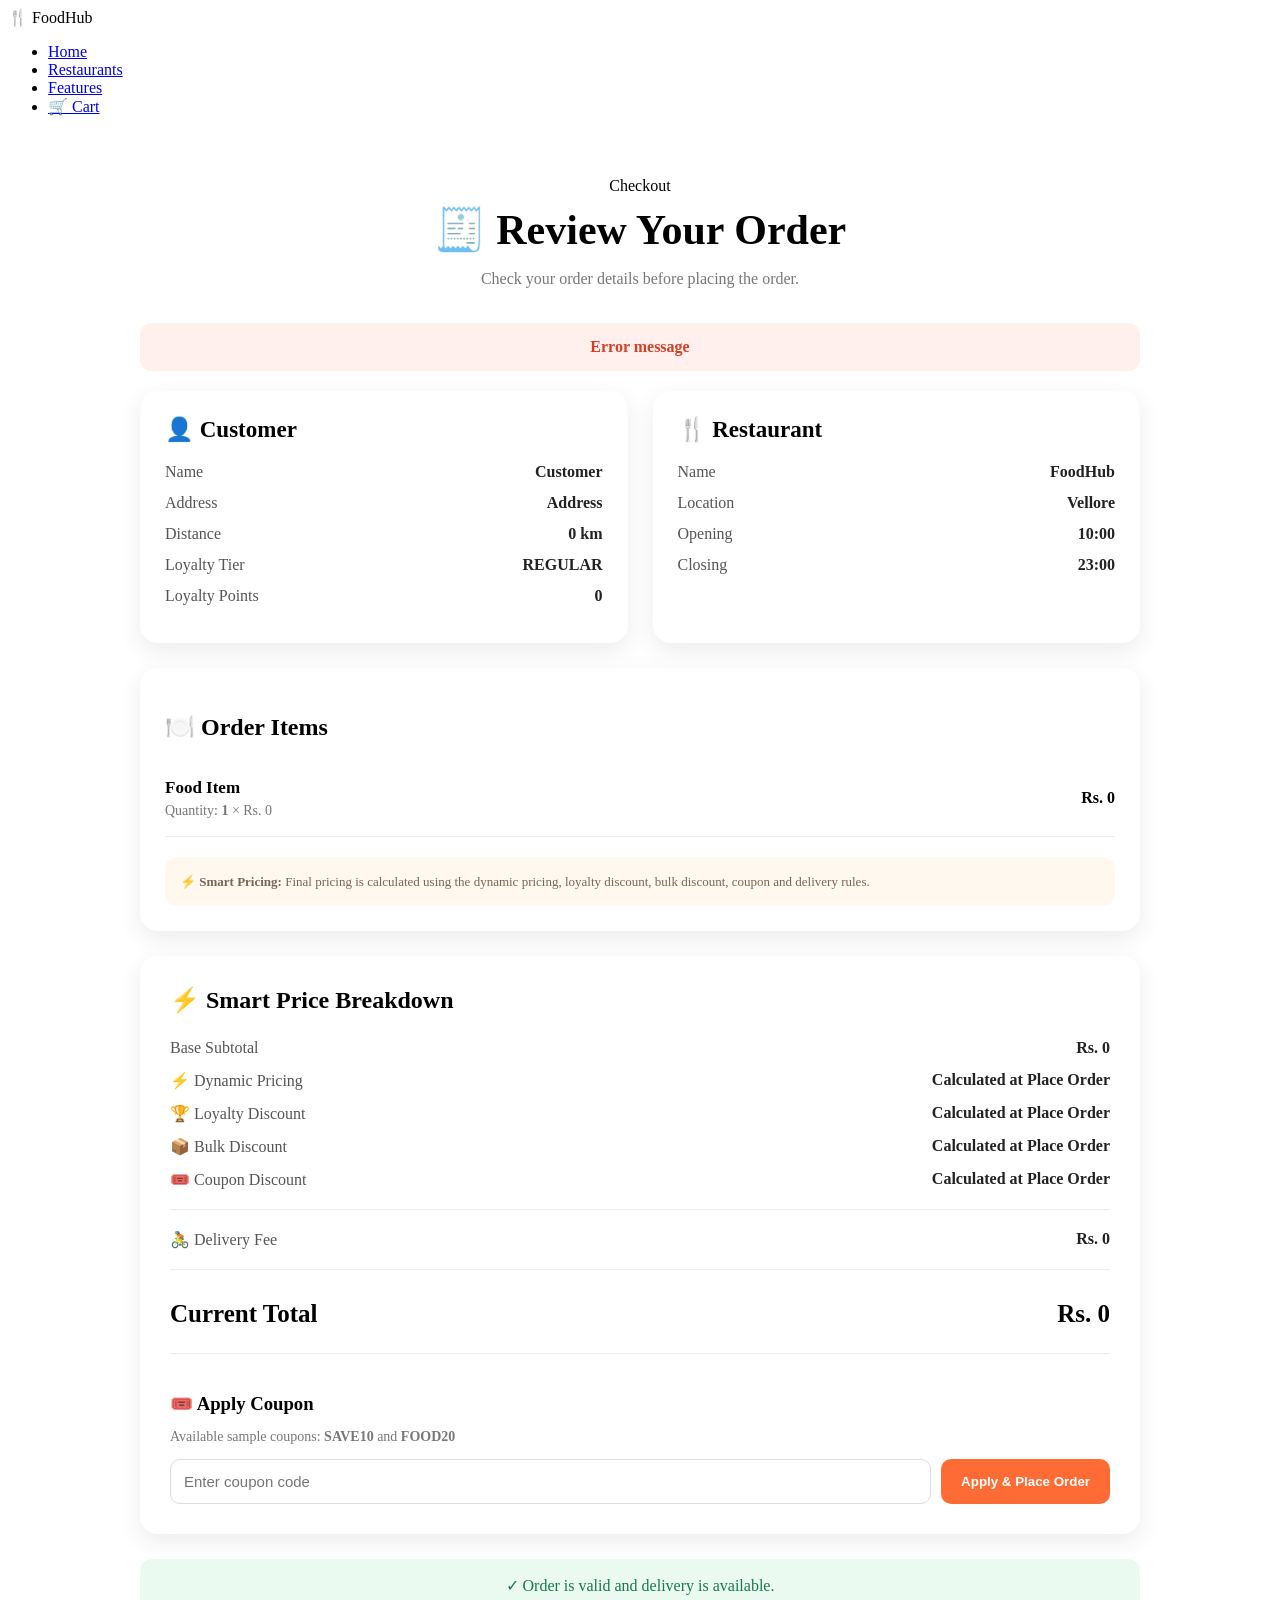
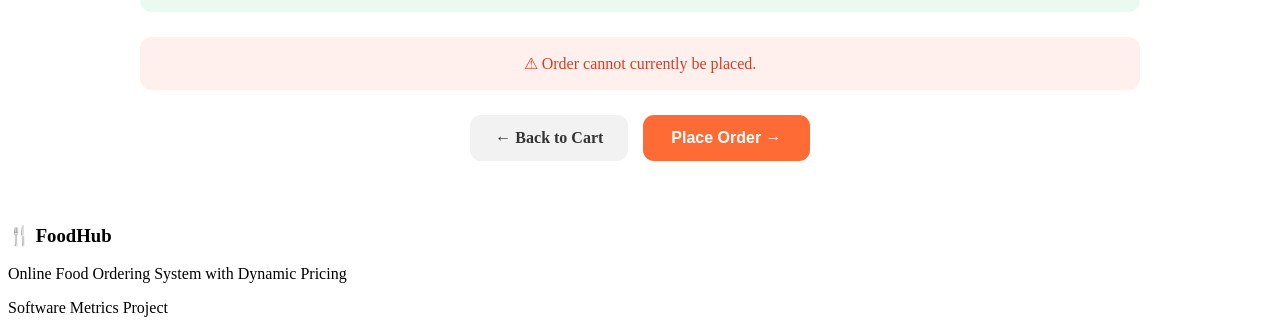
==== src/main/resources/templates/checkout.html @ f308ccc0 "Baseline version before software metrics analysis" ====
<!DOCTYPE html>
<html lang="en"
      xmlns:th="http://www.thymeleaf.org">

<head>

    <meta charset="UTF-8">

    <meta name="viewport"
          content="width=device-width, initial-scale=1.0">

    <title>FoodHub | Checkout</title>

    <link rel="stylesheet"
          th:href="@{/css/style.css}">

    <style>

        .checkout-page {
            padding: 45px 5%;
            min-height: 70vh;
        }

        .checkout-container {
            max-width: 1000px;
            margin: auto;
        }

        .checkout-header {
            text-align: center;
            margin-bottom: 35px;
        }

        .checkout-header h1 {
            font-size: 42px;
            margin: 10px 0;
        }

        .checkout-header p {
            color: #777;
        }

        .checkout-grid {
            display: grid;
            grid-template-columns: 1fr 1fr;
            gap: 25px;
            margin-bottom: 25px;
        }

        .checkout-card {
            background: white;
            padding: 25px;
            border-radius: 18px;
            box-shadow: 0 8px 25px rgba(0,0,0,0.08);
        }

        .checkout-card h2 {
            margin-top: 0;
            margin-bottom: 20px;
            font-size: 23px;
        }

        .info-row {
            display: flex;
            justify-content: space-between;
            gap: 15px;
            margin-bottom: 13px;
            color: #555;
        }

        .info-row strong {
            color: #222;
        }

        .order-items-card {
            background: white;
            padding: 25px;
            border-radius: 18px;
            box-shadow: 0 8px 25px rgba(0,0,0,0.08);
            margin-bottom: 25px;
        }

        .order-item {
            display: flex;
            justify-content: space-between;
            align-items: center;
            padding: 17px 0;
            border-bottom: 1px solid #eee;
        }

        .order-item:last-child {
            border-bottom: none;
        }

        .item-name {
            font-weight: 700;
            font-size: 17px;
        }

        .item-details {
            color: #777;
            font-size: 14px;
            margin-top: 5px;
        }

        .item-price {
            text-align: right;
            font-weight: 700;
        }

        .price-card {
            background: white;
            padding: 30px;
            border-radius: 18px;
            box-shadow: 0 8px 25px rgba(0,0,0,0.08);
            margin-bottom: 25px;
        }

        .price-card h2 {
            margin-top: 0;
            margin-bottom: 25px;
        }

        .price-row {
            display: flex;
            justify-content: space-between;
            margin-bottom: 14px;
            color: #555;
        }

        .price-row strong {
            color: #222;
        }

        .price-divider {
            border: none;
            border-top: 1px solid #eee;
            margin: 20px 0;
        }

        .final-row {
            display: flex;
            justify-content: space-between;
            font-size: 25px;
            font-weight: 800;
            padding-top: 10px;
        }

        .coupon-section {
            margin-top: 25px;
            padding-top: 20px;
            border-top: 1px solid #eee;
        }

        .coupon-section h3 {
            margin-bottom: 12px;
        }

        .coupon-form {
            display: flex;
            gap: 10px;
        }

        .coupon-input {
            flex: 1;
            padding: 13px;
            border: 1px solid #ddd;
            border-radius: 10px;
            font-size: 15px;
            outline: none;
        }

        .coupon-input:focus {
            border-color: #ff6b35;
        }

        .coupon-button {
            padding: 13px 20px;
            border: none;
            border-radius: 10px;
            background: #ff6b35;
            color: white;
            font-weight: 700;
            cursor: pointer;
        }

        .coupon-button:hover {
            opacity: 0.9;
        }

        .validation-success {
            background: #eafaf0;
            color: #18794e;
            padding: 17px;
            border-radius: 12px;
            text-align: center;
            margin-bottom: 25px;
        }

        .validation-error {
            background: #fff0ed;
            color: #d63d27;
            padding: 17px;
            border-radius: 12px;
            text-align: center;
            margin-bottom: 25px;
        }

        .error-message {
            background: #fff0ed;
            color: #d63d27;
            padding: 15px;
            border-radius: 12px;
            margin-bottom: 20px;
            text-align: center;
            font-weight: 600;
        }

        .checkout-actions {
            display: flex;
            justify-content: center;
            gap: 15px;
            flex-wrap: wrap;
            margin-top: 25px;
        }

        .back-button {
            display: inline-block;
            text-decoration: none;
            padding: 14px 25px;
            border-radius: 11px;
            background: #f2f2f2;
            color: #333;
            font-weight: 700;
        }

        .back-button:hover {
            background: #e8e8e8;
        }

        .place-order-button {
            padding: 14px 28px;
            border: none;
            border-radius: 11px;
            background: #ff6b35;
            color: white;
            font-size: 16px;
            font-weight: 700;
            cursor: pointer;
        }

        .place-order-button:hover {
            transform: translateY(-2px);
            opacity: 0.92;
        }

        .place-order-button:disabled {
            background: #aaa;
            cursor: not-allowed;
            transform: none;
        }

        .smart-pricing {
            margin-top: 20px;
            padding: 15px;
            background: #fff8ef;
            border-radius: 12px;
            color: #765;
            font-size: 13px;
            line-height: 1.5;
        }

        @media (max-width: 750px) {

            .checkout-grid {
                grid-template-columns: 1fr;
            }

            .checkout-header h1 {
                font-size: 32px;
            }

            .coupon-form {
                flex-direction: column;
            }

            .coupon-button {
                width: 100%;
            }

            .order-item {
                gap: 15px;
            }

        }

    </style>

</head>


<body>


<!-- ================= NAVBAR ================= -->

<nav class="navbar">

    <div class="logo">
        🍴 FoodHub
    </div>

    <ul class="nav-links">

        <li>
            <a href="/">
                Home
            </a>
        </li>

        <li>
            <a href="/restaurants">
                Restaurants
            </a>
        </li>

        <li>
            <a href="/#features">
                Features
            </a>
        </li>

        <li>
            <a href="/cart">
                🛒 Cart
            </a>
        </li>

    </ul>

</nav>


<!-- ================= CHECKOUT ================= -->

<section class="checkout-page">

    <div class="checkout-container">


        <!-- HEADER -->

        <div class="checkout-header">

            <span class="category">
                Checkout
            </span>

            <h1>
                🧾 Review Your Order
            </h1>

            <p>
                Check your order details before placing the order.
            </p>

        </div>


        <!-- ERROR MESSAGE -->

        <div class="error-message"
             th:if="${error != null}"
             th:text="${error}">

            Error message

        </div>


        <!-- CUSTOMER + RESTAURANT -->

        <div class="checkout-grid">


            <!-- CUSTOMER -->

            <div class="checkout-card">

                <h2>
                    👤 Customer
                </h2>

                <div class="info-row">

                    <span>Name</span>

                    <strong th:text="${customer.name}">
                        Customer
                    </strong>

                </div>

                <div class="info-row">

                    <span>Address</span>

                    <strong th:text="${customer.address}">
                        Address
                    </strong>

                </div>

                <div class="info-row">

                    <span>Distance</span>

                    <strong>

                        <span th:text="${customer.distanceFromRestaurant}">
                            0
                        </span>

                        km

                    </strong>

                </div>

                <div class="info-row">

                    <span>Loyalty Tier</span>

                    <strong th:text="${customer.loyaltyTier}">
                        REGULAR
                    </strong>

                </div>

                <div class="info-row">

                    <span>Loyalty Points</span>

                    <strong th:text="${customer.loyaltyPoints}">
                        0
                    </strong>

                </div>

            </div>


            <!-- RESTAURANT -->

            <div class="checkout-card">

                <h2>
                    🍴 Restaurant
                </h2>

                <div class="info-row">

                    <span>Name</span>

                    <strong th:text="${restaurant.name}">
                        FoodHub
                    </strong>

                </div>

                <div class="info-row">

                    <span>Location</span>

                    <strong th:text="${restaurant.address}">
                        Vellore
                    </strong>

                </div>

                <div class="info-row">

                    <span>Opening</span>

                    <strong th:text="${restaurant.openingTime}">
                        10:00
                    </strong>

                </div>

                <div class="info-row">

                    <span>Closing</span>

                    <strong th:text="${restaurant.closingTime}">
                        23:00
                    </strong>

                </div>

            </div>

        </div>


        <!-- ================= ORDER ITEMS ================= -->

        <div class="order-items-card">

            <h2>
                🍽️ Order Items
            </h2>


            <!-- IMPORTANT:
                 Use cart.items, NOT order.items.
                 The Order object does not exist yet.
            -->

            <div class="order-item"
                 th:each="item : ${cart.items}">


                <div>

                    <div class="item-name"
                         th:text="${item.menuItem.name}">

                        Food Item

                    </div>

                    <div class="item-details">

                        Quantity:

                        <strong th:text="${item.quantity}">
                            1
                        </strong>

                        ×

                        Rs.

                        <span th:text="${item.itemPrice}">
                            0
                        </span>

                    </div>

                </div>


                <div class="item-price">

                    Rs.

                    <span th:text="${item.totalPrice}">
                        0
                    </span>

                </div>


            </div>


            <div class="smart-pricing">

                ⚡ <strong>Smart Pricing:</strong>

                Final pricing is calculated using the dynamic pricing,
                loyalty discount, bulk discount, coupon and delivery rules.

            </div>

        </div>


        <!-- ================= PRICE BREAKDOWN ================= -->

        <div class="price-card">

            <h2>
                ⚡ Smart Price Breakdown
            </h2>


            <!-- BASE SUBTOTAL -->

            <div class="price-row">

                <span>
                    Base Subtotal
                </span>

                <strong>

                    Rs.

                    <span th:text="${subtotal}">
                        0
                    </span>

                </strong>

            </div>


            <!-- DYNAMIC PRICING -->

            <div class="price-row">

                <span>
                    ⚡ Dynamic Pricing
                </span>

                <strong>
                    Calculated at Place Order
                </strong>

            </div>


            <!-- DISCOUNTS -->

            <div class="price-row">

                <span>
                    🏆 Loyalty Discount
                </span>

                <strong>
                    Calculated at Place Order
                </strong>

            </div>


            <div class="price-row">

                <span>
                    📦 Bulk Discount
                </span>

                <strong>
                    Calculated at Place Order
                </strong>

            </div>


            <div class="price-row">

                <span>
                    🎟️ Coupon Discount
                </span>

                <strong>
                    Calculated at Place Order
                </strong>

            </div>


            <hr class="price-divider">


            <!-- DELIVERY -->

            <div class="price-row">

                <span>
                    🚴 Delivery Fee
                </span>

                <strong>

                    Rs.

                    <span th:text="${deliveryFee}">
                        0
                    </span>

                </strong>

            </div>


            <hr class="price-divider">


            <!-- CURRENT TOTAL -->

            <div class="final-row">

                <span>
                    Current Total
                </span>

                <span>

                    Rs.

                    <span th:text="${subtotal}">
                        0
                    </span>

                </span>

            </div>


            <!-- COUPON -->

            <div class="coupon-section">

                <h3>
                    🎟️ Apply Coupon
                </h3>

                <p style="color:#777;font-size:14px;">
                    Available sample coupons:
                    <strong>SAVE10</strong>
                    and
                    <strong>FOOD20</strong>
                </p>


                <form method="post"
                      action="/checkout/place-order"
                      class="coupon-form">

                    <input
                            type="text"
                            name="couponCode"
                            class="coupon-input"
                            placeholder="Enter coupon code">

                    <button type="submit"
                            class="coupon-button">

                        Apply & Place Order

                    </button>

                </form>

            </div>

        </div>


        <!-- ================= VALIDATION ================= -->

        <div class="validation-success"
             th:if="${orderValid != null && deliveryAvailable != null && orderValid && deliveryAvailable}">

            ✓ Order is valid and delivery is available.

        </div>


        <div class="validation-error"
             th:if="${orderValid != null && deliveryAvailable != null && (!orderValid || !deliveryAvailable)}">

            ⚠ Order cannot currently be placed.

        </div>


        <!-- ================= ACTIONS ================= -->

        <div class="checkout-actions">

            <a href="/cart"
               class="back-button">

                ← Back to Cart

            </a>


            <!-- Actual Place Order button -->

            <form method="post"
                  action="/checkout/place-order">

                <button type="submit"
                        class="place-order-button">

                    Place Order →

                </button>

            </form>

        </div>


    </div>

</section>


<!-- ================= FOOTER ================= -->

<footer>

    <h3>
        🍴 FoodHub
    </h3>

    <p>
        Online Food Ordering System with Dynamic Pricing
    </p>

    <p>
        Software Metrics Project
    </p>

</footer>


</body>

</html>
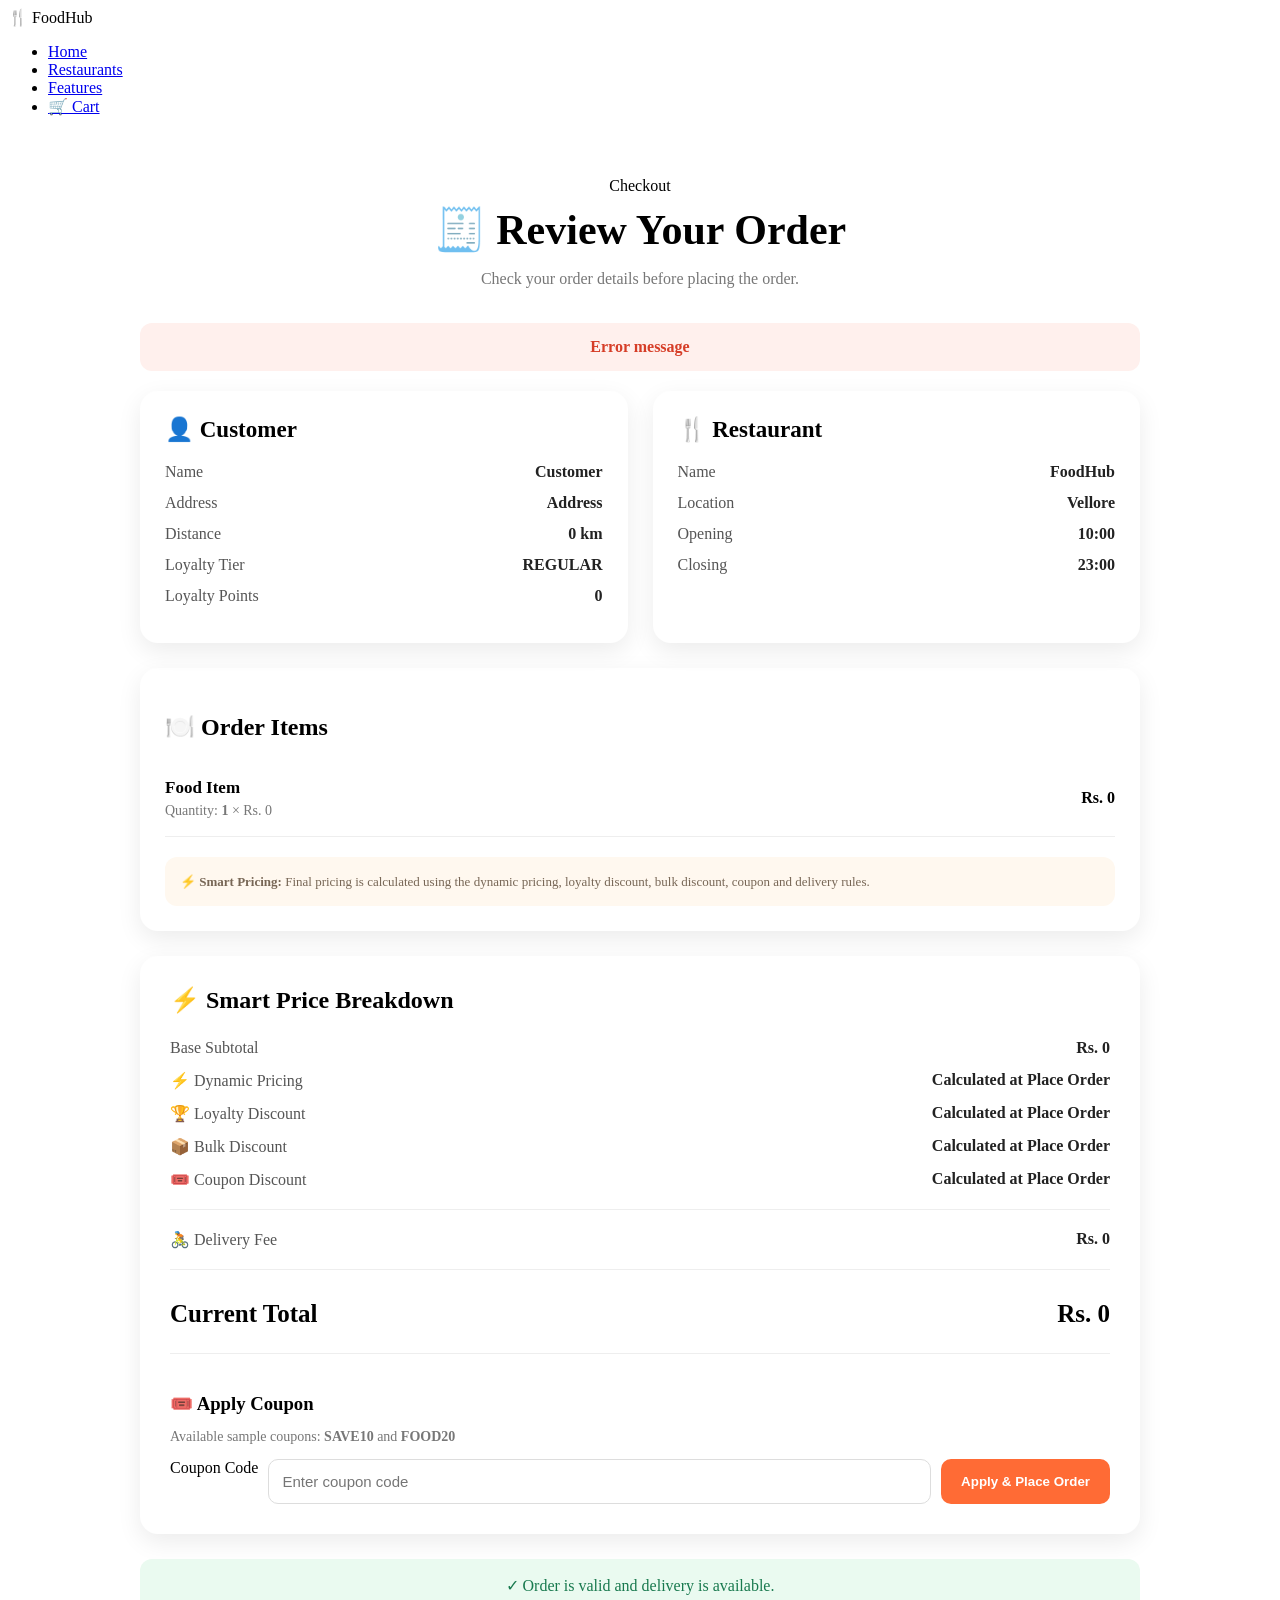
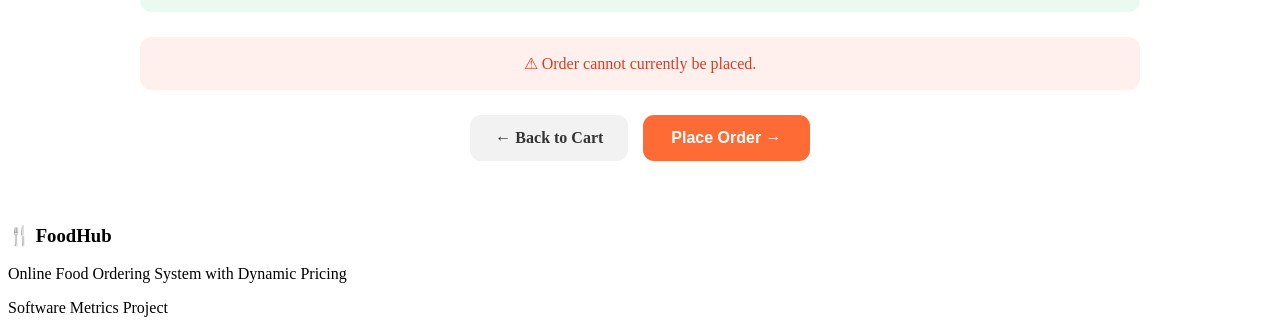
==== commit 50af4e9c: "Fix coupon input accessibility issue" ====
--- a/src/main/resources/templates/checkout.html
+++ b/src/main/resources/templates/checkout.html
@@ -731,11 +731,13 @@
                       action="/checkout/place-order"
                       class="coupon-form">
 
-                    <input
-                            type="text"
-                            name="couponCode"
-                            class="coupon-input"
-                            placeholder="Enter coupon code">
+                    <label for="couponCode">Coupon Code</label>
+<input
+    type="text"
+    id="couponCode"
+    name="couponCode"
+    class="coupon-input"
+    placeholder="Enter coupon code">
 
                     <button type="submit"
                             class="coupon-button">
